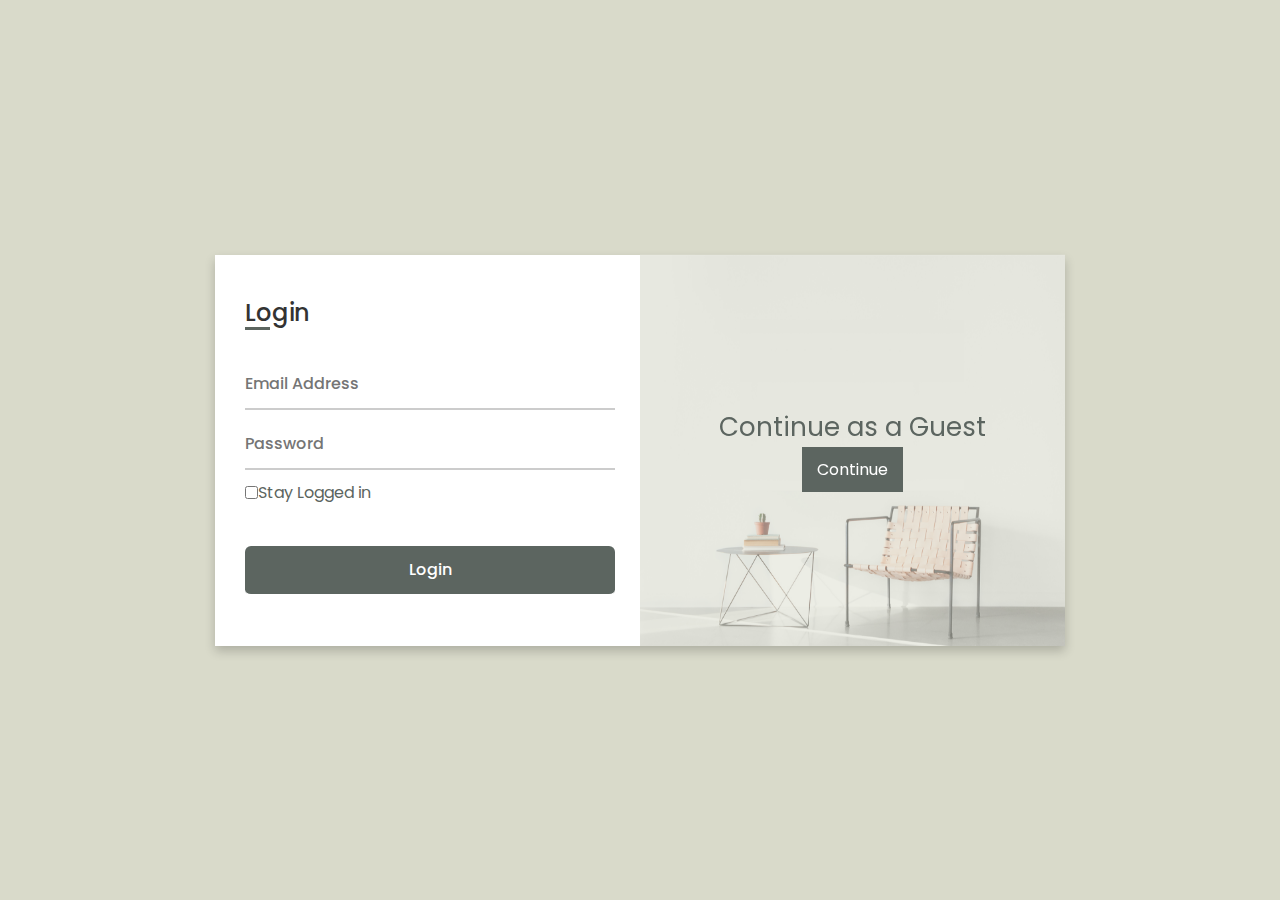
==== signup.html @ 606073f7 "Add files via upload" ====
<!DOCTYPE html>
<!-- Created by CodingLab |www.youtube.com/c/CodingLabYT-->
<html lang="en" dir="ltr">
  <head>
    <meta charset="UTF-8">
    <!--<title> Login and Registration Form in HTML & CSS | CodingLab </title>-->
    <link rel="stylesheet" href="style_login.css">
    <!-- Fontawesome CDN Link -->
    <link rel="stylesheet" href="https://cdnjs.cloudflare.com/ajax/libs/font-awesome/5.15.3/css/all.min.css">
    <meta name="viewport" content="width=device-width, initial-scale=1.0">
   </head>
<body>
  <div class="container">
    <input type="checkbox" id="flip">
    <div class="cover">
      <div class="front">
        <img src="Login.png" alt="">
        <div class="text">
          <span class="text-1">Continue as a Guest</span>
          <div class="input-box">
           <a href="index.html"> <button class="signup"> Continue </button> </a>
          </div>
        </div>
      </div>
    </div>
    <div class="forms">
        <div class="form-content">
          <div class="login-form">
            <div class="title">Login</div>
          <form action="#">
            <div class="input-boxes">
              <div class="input-box">
                <input type="text" placeholder="Email Address" required>
              </div>
              <div class="input-box">
                <input type="password" placeholder="Password" required>
              </div>
              <label class="checkbox" for="mycheckboxid">
                <input class="checkbox_input" type="checkbox" name="mycheckboxname" id="mycheckboxid">
                <div class="check_box"></div>
                Stay Logged in
              </label>
              <div class="button input-box">
                <input type="submit" value="Login">
              </div>
            </div>
        </form>
      </div>
    </div>
    </div>
    </div>
  </div>
</body>
</html>
---- style_login.css ----
/* Google Font Link */
@import url('https://fonts.googleapis.com/css2?family=Poppins:wght@200;300;400;500;600;700&display=swap');
*{
  margin: 0;
  padding: 0;
  box-sizing: border-box;
  font-family: "Poppins" , sans-serif;
}
body{
  min-height: 100vh;
  display: flex;
  align-items: center;
  justify-content: center;
  background: #d9daca;
  padding: 30px;
}
.input-box{
  color: #d9daca;
}
.checkbox{
  display:inline-flex;
  align-items: center;
  cursor: pointer;
}
.container{
  position: relative;
  max-width: 850px;
  width: 100%;
  background: #fff;
  padding: 40px 30px;
  box-shadow: 0 5px 10px rgba(0,0,0,0.2);
  perspective: 2700px;
}
.container .cover{
  position: absolute;
  top: 0;
  left: 50%;
  height: 100%;
  width: 50%;
  z-index: 98;
  transition: all 1s ease;
  transform-origin: left;
  transform-style: preserve-3d;
}
.container #flip:checked ~ .cover{
  transform: rotateY(-180deg);
}
 .container .cover .front,
 .container .cover .back{
  position: absolute;
  top: 0;
  left: 0;
  height: 100%;
  width: 100%;
}
.cover .back{
  transform: rotateY(180deg);
  backface-visibility: hidden;
}
.container .cover::before,
.container .cover::after{
  content: '';
  position: absolute;
  height: 100%;
  width: 100%;
  background: #d9daca;
  opacity: 0.5;
  z-index: 12;
}
.container .cover::after{
  opacity: 0.3;
  transform: rotateY(180deg);
  backface-visibility: hidden;
}
.container .cover img{
  position: absolute;
  height: 100%;
  width: 100%;
  object-fit: cover;
  z-index: 10;
}
.container .cover .text{
  position: absolute;
  z-index: 130;
  height: 100%;
  width: 100%;
  display: flex;
  flex-direction: column;
  align-items: center;
  justify-content: center;
}
.cover .text .text-1,
.cover .text .text-2{
  font-size: 26px;
  font-weight: 400;
  color: #5C6560;
  text-align: center;
}
.cover .text .text-2{
  font-size: 15px;
  font-weight: 500;
}
.container .forms{
  height: 100%;
  width: 100%;
  background: #fff;
}
.container .form-content{
  display: flex;
  align-items: center;
  justify-content: space-between;
}
.form-content .login-form,
.form-content .signup-form{
  width: calc(100% / 2 - 25px);
}
.forms .form-content .title{
  position: relative;
  font-size: 24px;
  font-weight: 500;
  color: #333;
}
.forms .form-content .title:before{
  content: '';
  position: absolute;
  left: 0;
  bottom: 0;
  height: 3px;
  width: 25px;
  background: #5C6560;
}
.forms .signup-form  .title:before{
  width: 20px;
}
.forms .form-content .input-boxes{
  margin-top: 30px;
}
.forms .form-content .input-box{
  display: flex;
  align-items: center;
  height: 50px;
  width: 100%;
  margin: 10px 0;
  position: relative;
  text-decoration: none;
}
.form-content .input-box input{
  height: 100%;
  width: 100%;
  outline: none;
  border: none;
  padding: 0 0px;
  font-size: 16px;
  font-weight: 500;
  border-bottom: 2px solid rgba(0,0,0,0.2);
  transition: all 0.3s ease;
}
.form-content .input-box input:focus,
.form-content .input-box input:valid{
  border-color: #fff;
}
.form-content .input-box i{
  position: absolute;
  color: #5C6560;
  font-size: 17px;
}
.forms .form-content .text{
  font-size: 14px;
  font-weight: 500;
  color: #333;
}
.forms .form-content .text a{
  text-decoration: none;
}
.forms .form-content .text a:hover{
  text-decoration: underline;
}
.forms .form-content .button{
  color: #fff;
  margin-top: 40px;
}
.forms .form-content .button input{
  color: #fff;
  background: #5C6560;
  border-radius: 6px;
  padding: 0;
  cursor: pointer;
  transition: all 0.4s ease;
}
.forms .form-content .button input:hover{
  background: #5C6560;
}
.forms .form-content label{
  color: #5C6560;
  cursor: pointer;
}
.forms .form-content label:hover{
  text-decoration: underline;
}
.forms .form-content .login-text,
.forms .form-content .sign-up-text{
  text-align: center;
  margin-top: 25px;
}
.container #flip{
  display: none;
}
@media (max-width: 730px) {
  .container .cover{
    display: none;
  }
  .form-content .login-form,
  .form-content .signup-form{
    width: 100%;
  }
  .form-content .signup-form{
    display: none;
  }
  .container #flip:checked ~ .forms .signup-form{
    display: block;
  }
  .container #flip:checked ~ .forms .login-form{
    display: none;
  }
}
.signup{
  text-decoration: none;
  background-color: #5C6560; 
  border: none;
  color: white;
  padding: 10px 15px;
  text-align: center;
  text-decoration: none;
  display: inline-block;
  font-size: 16px;
  
}
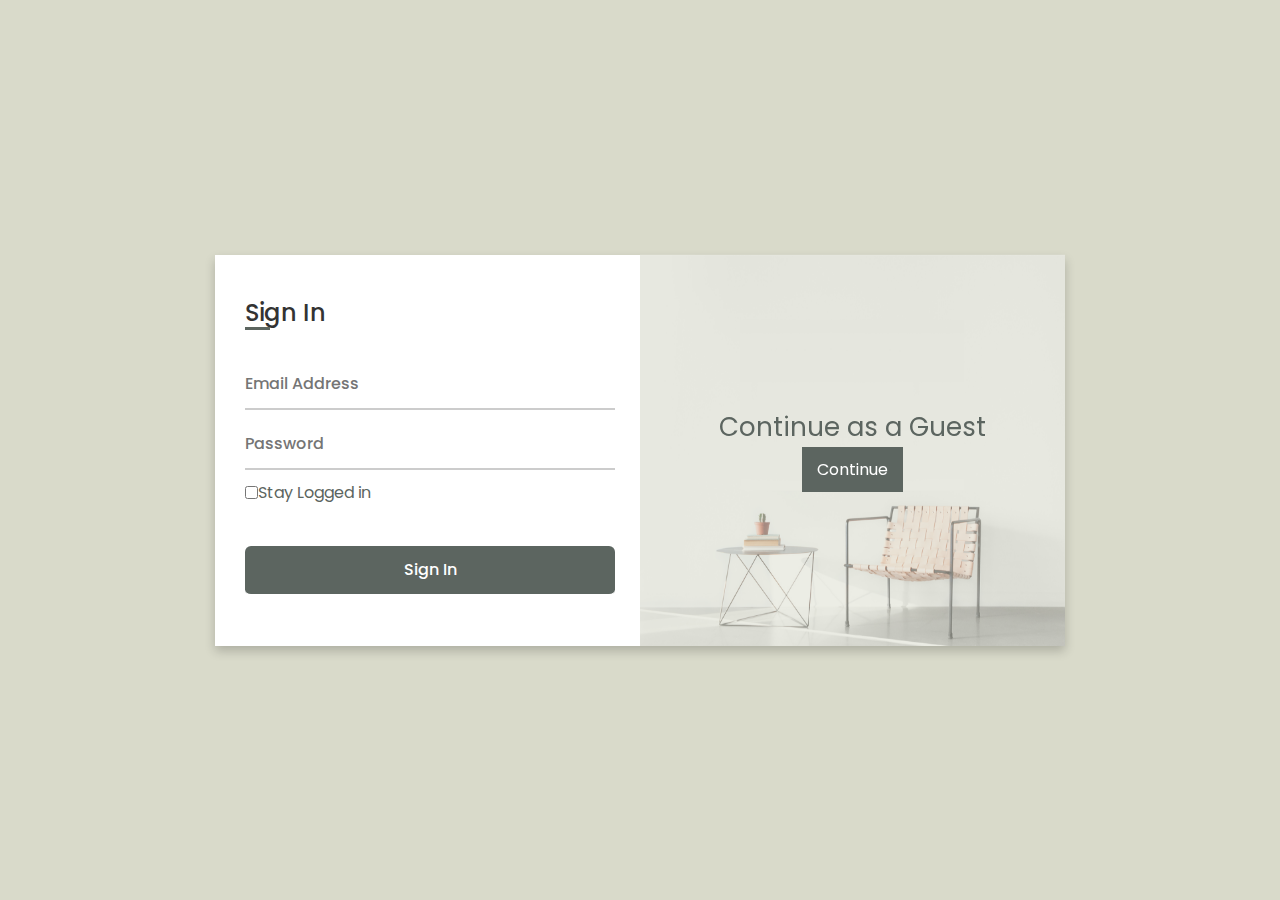
==== commit 5a3b1f04: "Update signup.html" ====
--- a/signup.html
+++ b/signup.html
@@ -1,9 +1,9 @@
 <!DOCTYPE html>
-<!-- Created by CodingLab |www.youtube.com/c/CodingLabYT-->
+
 <html lang="en" dir="ltr">
   <head>
     <meta charset="UTF-8">
-    <!--<title> Login and Registration Form in HTML & CSS | CodingLab </title>-->
+
     <link rel="stylesheet" href="style_login.css">
     <!-- Fontawesome CDN Link -->
     <link rel="stylesheet" href="https://cdnjs.cloudflare.com/ajax/libs/font-awesome/5.15.3/css/all.min.css">
@@ -26,7 +26,7 @@
     <div class="forms">
         <div class="form-content">
           <div class="login-form">
-            <div class="title">Login</div>
+            <div class="title">Sign In</div>
           <form action="#">
             <div class="input-boxes">
               <div class="input-box">
@@ -41,7 +41,7 @@
                 Stay Logged in
               </label>
               <div class="button input-box">
-                <input type="submit" value="Login">
+                <input type="submit" value="Sign In">
               </div>
             </div>
         </form>
